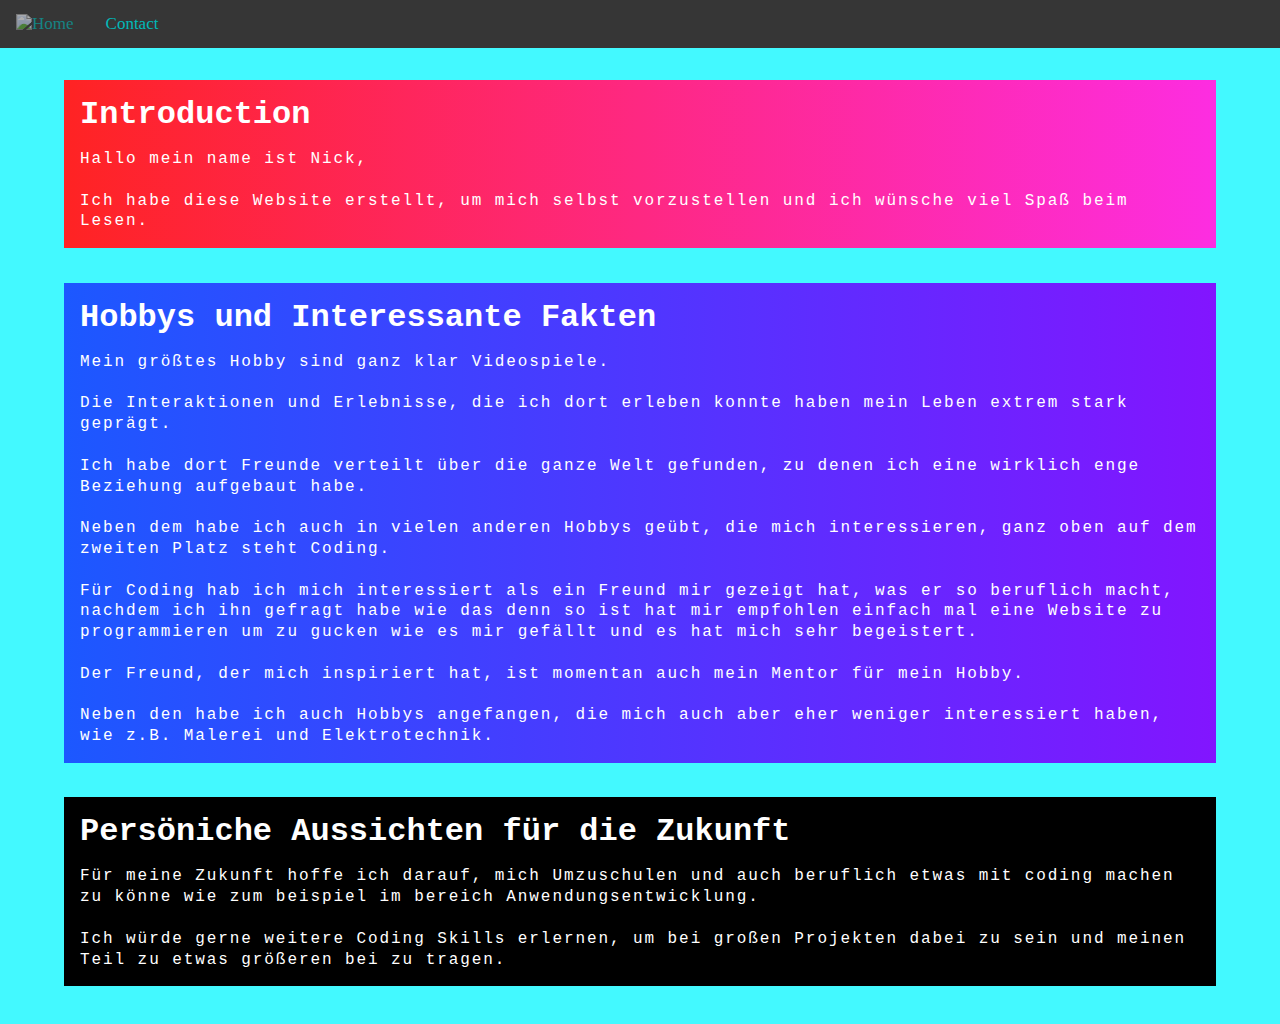
==== index.html @ 75762c8c "testing" ====
<!DOCTYPE html>
<html lang="en">
<head>
    <meta charset="UTF-8">
    <meta name="viewport" content="width=device-width, initial-scale=1.0">
    <link rel="stylesheet" href="./style.css" />
    <title>Entery_Site</title>
</head>
<body>
    <div class="navbar">
        <a class="active" href="default.asp">
            <img src="foxyicon.png" alt="Home" style="width:49px;height:49px;">
        </a>
        <a href="./Contact.html">Contact</a>
    </div>
    <div class="flex-box">
        <div class="box1">
            <div class="headers">
                <b>
                    Introduction
                </b><br>
            </div>
            <div class="content_text">
            Hallo mein name ist Nick,<br>
            <br>
            Ich habe diese Website erstellt, um mich selbst vorzustellen und ich wünsche viel Spaß beim Lesen.
            </div>
        </div>
        <div class="box2">
            <div class="headers">
                <b>
                    Hobbys und Interessante Fakten 
                </b><br>
            </div>
            <div class="content_text">
                Mein größtes Hobby sind ganz klar Videospiele.<br>
                <br>
                Die Interaktionen und Erlebnisse, die ich dort erleben konnte haben mein Leben extrem stark geprägt.<br>
                <br>
                Ich habe dort Freunde verteilt über die ganze Welt gefunden, zu denen ich eine wirklich enge Beziehung aufgebaut habe.<br>
                <br>
                Neben dem habe ich auch in vielen anderen Hobbys geübt, die mich interessieren, ganz oben auf dem zweiten Platz steht Coding.<br>
                <br>
                Für Coding hab ich mich interessiert als ein Freund mir gezeigt hat, was er so beruflich macht, nachdem ich ihn gefragt habe wie das denn so ist hat mir empfohlen einfach mal eine Website zu programmieren um zu gucken wie es mir gefällt und es hat mich sehr begeistert.<br>
                <br>
                Der Freund, der mich inspiriert hat, ist momentan auch mein Mentor für mein Hobby.<br>
                <br>
                Neben den habe ich auch Hobbys angefangen, die mich auch aber eher weniger interessiert haben, wie z.B. Malerei und Elektrotechnik.
            </div>
        </div>
        <div class="box3">
            <div class="headers">
                <b>
                    Persöniche Aussichten für die Zukunft
                </b><br>
            </div>
            <div class="content_text">
                Für meine Zukunft hoffe ich darauf, mich Umzuschulen und auch beruflich etwas mit coding machen zu könne wie zum beispiel im bereich Anwendungsentwicklung.<br>
                <br>
                Ich würde gerne weitere Coding Skills erlernen, um bei großen Projekten dabei zu sein und meinen Teil zu etwas größeren bei zu tragen.<br>
            </div>
        </div>
    </div>
    </body>
</body>
</html>
---- style.css ----
html {
  min-height: 100vh;
  background-color: rgb(67, 249, 255);
}
body {
  margin: 0;
}
.flex-box {
  display: flex;
  flex-direction: column;
  justify-content: center;
  width: 90%;
  margin: auto;
  margin-top: 5rem;
}
.box1 {
  padding: 1rem;
  color: white;
  display: block;
  background-image: linear-gradient(
    to right,
    rgb(255, 35, 35),
    rgb(253, 45, 225)
  );
  margin-bottom: 3%;
  font-family: titillium, monospace, "Times New Roman";
}
.box2 {
  padding: 1rem;
  color: white;
  display: block;
  background-image: linear-gradient(
    to right,
    rgb(28, 88, 255),
    rgb(130, 21, 255)
  );
  margin-bottom: 3%;
  font-family: titillium, monospace, "Times New Roman";
}
.box3 {
  padding: 1rem;
  color: white;
  display: block;
  background: black;
  margin-bottom: 3%;
  font-family: titillium, monospace, "Times New Roman";
}
.headers {
  margin-bottom: 1rem;
  text-align: left;
  font-size: 2rem;
  font-family: titillium, monospace, "Times New Roman";
}
.content_text {
  letter-spacing: 0.12rem;
  line-height: 1.3rem;
}
.navbar {
  background-color: rgb(54, 54, 54);
  overflow: hidden;
  top: 0;
  width: 100%;
  position: fixed;
}
.navbar a {
  float: left;
  color: rgb(1, 185, 185);
  text-align: center;
  padding: 14px 16px;
  font-size: 17px;
  text-decoration: none;
}
.navbar a:hover {
  opacity: 0.6;
  color: rgb(245, 75, 45);
}
.navbar a.active {
  animation: shade 5s infinite;
  color: rgb(1, 185, 185);
}
@keyframes shade {
  0% {
    background-color: rgb(67, 249, 255);
  }
  33% {
    background-color: rgb(54, 54, 54);
  }
  66% {
    background-color: rgb(67, 249, 255);
  }
  99% {
    background-color: rgb(54, 54, 54);
  }
}
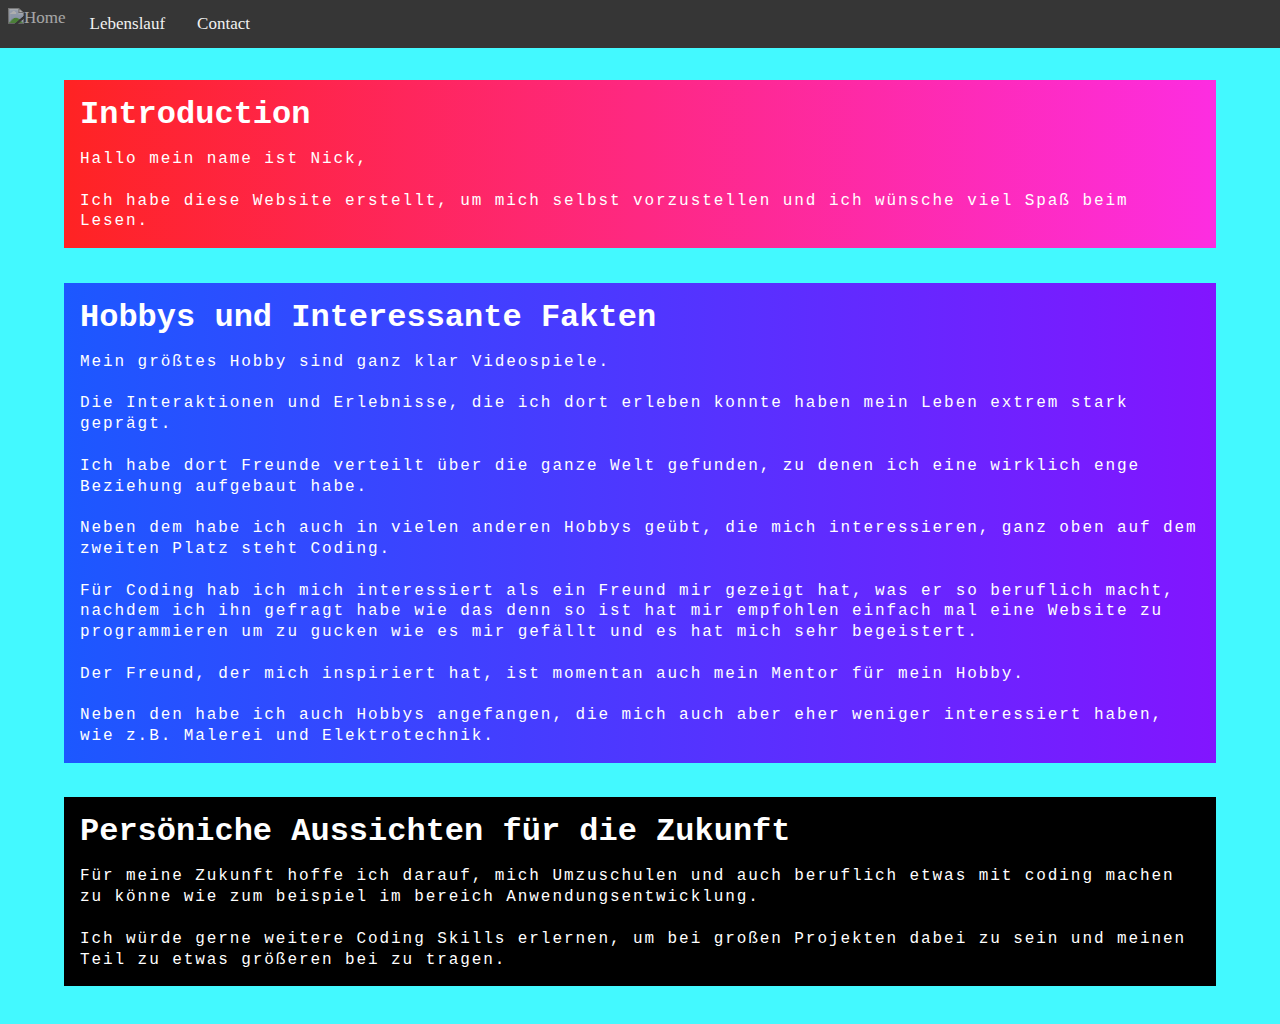
==== commit 7a7345a4: "Content for Lebenslauf and new box style" ====
--- a/index.html
+++ b/index.html
@@ -4,14 +4,15 @@
     <meta charset="UTF-8">
     <meta name="viewport" content="width=device-width, initial-scale=1.0">
     <link rel="stylesheet" href="./style.css" />
-    <title>Entery_Site</title>
+    <title>Home Page</title>
 </head>
 <body>
     <div class="navbar">
-        <a class="active" href="default.asp">
-            <img src="foxyicon.png" alt="Home" style="width:49px;height:49px;">
+        <a class="active" href="./index.html">
+            <img src="https://github.com/HANZZZZZZZZ/LittleTestSite/blob/main/images/foxyicon.png?raw=true" alt="Home" style="width:2rem;height:2rem;">
         </a>
-        <a href="./Contact.html">Contact</a>
+        <a href="./lebenslauf.html">Lebenslauf</a>
+        <a href="./contact.html">Contact</a>
     </div>
     <div class="flex-box">
         <div class="box1">
--- a/style.css
+++ b/style.css
@@ -45,15 +45,39 @@
   margin-bottom: 3%;
   font-family: titillium, monospace, "Times New Roman";
 }
+.box4 {
+  padding: 1rem;
+  color: white;
+  display: block;
+  background-image: linear-gradient(to right, red, orange);
+  margin-bottom: 3%;
+  font-family: titillium, monospace, "Times New Roman";
+}
 .headers {
   margin-bottom: 1rem;
   text-align: left;
   font-size: 2rem;
   font-family: titillium, monospace, "Times New Roman";
 }
+.headersContact {
+  margin-bottom: 1rem;
+  text-align: center;
+  font-size: 2rem;
+  font-family: titillium, monospace, "Times New Roman";
+}
+.ListHeaders {
+  padding-top: 1rem;
+  padding-bottom: 1rem;
+  font-size: 1.5rem;
+}
 .content_text {
   letter-spacing: 0.12rem;
   line-height: 1.3rem;
+}
+.content_textContact {
+  letter-spacing: 0.12rem;
+  line-height: 1.3rem;
+  text-align: center;
 }
 .navbar {
   background-color: rgb(54, 54, 54);
@@ -64,19 +88,32 @@
 }
 .navbar a {
   float: left;
-  color: rgb(1, 185, 185);
+  color: rgb(241, 241, 241);
   text-align: center;
-  padding: 14px 16px;
+  padding: 0.875rem 1rem;
   font-size: 17px;
   text-decoration: none;
 }
 .navbar a:hover {
   opacity: 0.6;
-  color: rgb(245, 75, 45);
+  color: rgb(67, 249, 255);
+}
+.navbar a.activeContact:hover {
+  opacity: 0.6;
+  color: rgb(67, 249, 255);
 }
 .navbar a.active {
   animation: shade 5s infinite;
-  color: rgb(1, 185, 185);
+  color: rgb(241, 241, 241);
+  padding: 0.5rem 0.5rem 0.2rem 0.5rem;
+}
+.navbar a.notactive {
+  color: rgb(54, 54, 54);
+  padding: 0.5rem 0.5rem 0.21rem 0.5rem;
+}
+.navbar a.activeContact {
+  animation: shade 5s infinite;
+  color: rgb(241, 241, 241);
 }
 @keyframes shade {
   0% {
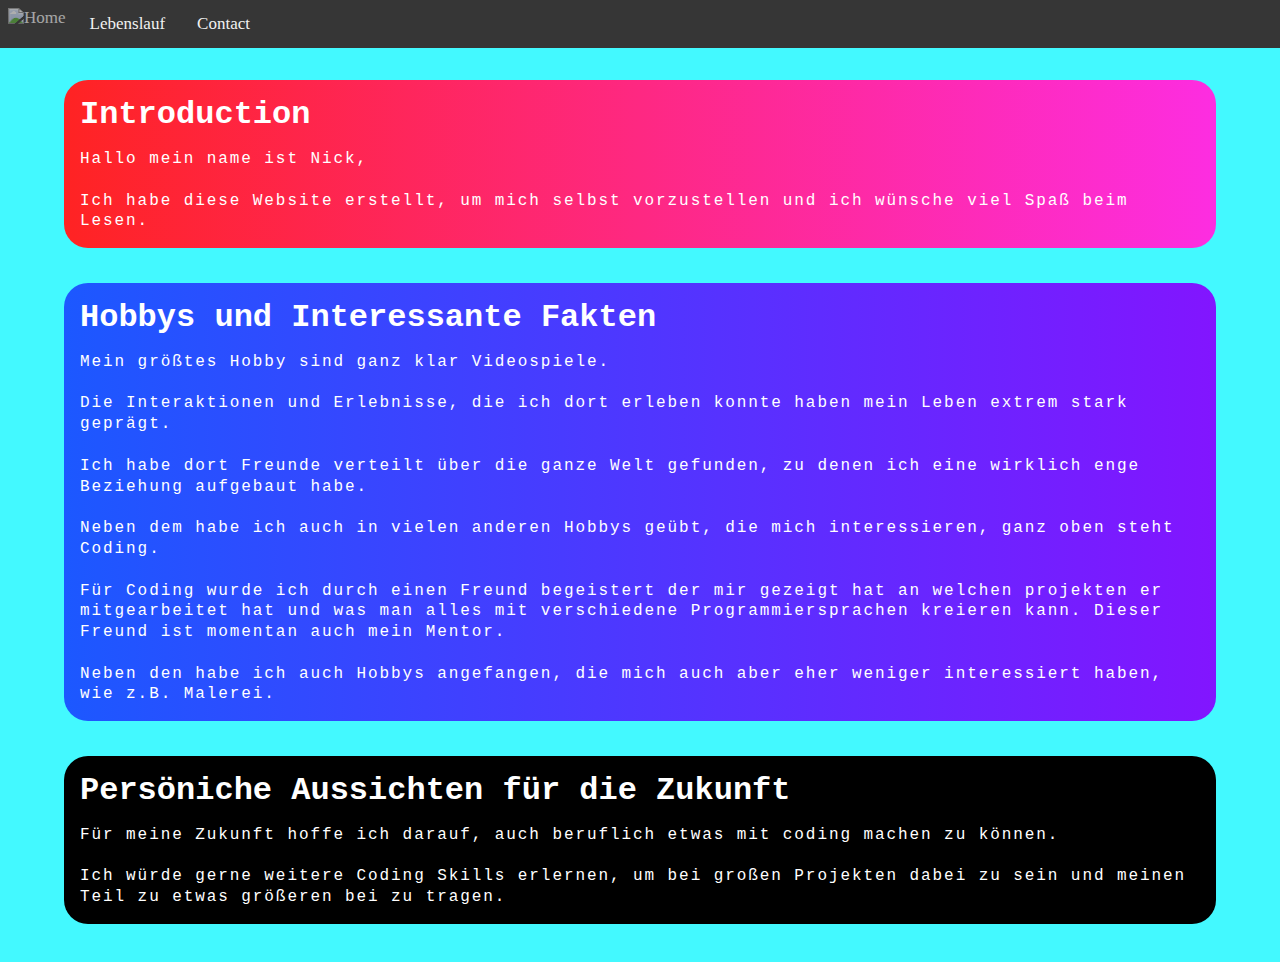
==== commit bef8b95e: "Inhalt chnaged and improved" ====
--- a/index.html
+++ b/index.html
@@ -40,13 +40,12 @@
                 <br>
                 Ich habe dort Freunde verteilt über die ganze Welt gefunden, zu denen ich eine wirklich enge Beziehung aufgebaut habe.<br>
                 <br>
-                Neben dem habe ich auch in vielen anderen Hobbys geübt, die mich interessieren, ganz oben auf dem zweiten Platz steht Coding.<br>
+                Neben dem habe ich auch in vielen anderen Hobbys geübt, die mich interessieren, ganz oben steht Coding.<br>
                 <br>
-                Für Coding hab ich mich interessiert als ein Freund mir gezeigt hat, was er so beruflich macht, nachdem ich ihn gefragt habe wie das denn so ist hat mir empfohlen einfach mal eine Website zu programmieren um zu gucken wie es mir gefällt und es hat mich sehr begeistert.<br>
+                Für Coding wurde ich durch einen Freund begeistert der mir gezeigt hat an welchen projekten er mitgearbeitet hat und was man alles mit verschiedene Programmiersprachen kreieren kann.
+                Dieser Freund ist momentan auch mein Mentor.<br>
                 <br>
-                Der Freund, der mich inspiriert hat, ist momentan auch mein Mentor für mein Hobby.<br>
-                <br>
-                Neben den habe ich auch Hobbys angefangen, die mich auch aber eher weniger interessiert haben, wie z.B. Malerei und Elektrotechnik.
+                Neben den habe ich auch Hobbys angefangen, die mich auch aber eher weniger interessiert haben, wie z.B. Malerei.
             </div>
         </div>
         <div class="box3">
@@ -56,7 +55,7 @@
                 </b><br>
             </div>
             <div class="content_text">
-                Für meine Zukunft hoffe ich darauf, mich Umzuschulen und auch beruflich etwas mit coding machen zu könne wie zum beispiel im bereich Anwendungsentwicklung.<br>
+                Für meine Zukunft hoffe ich darauf, auch beruflich etwas mit coding machen zu können.<br>
                 <br>
                 Ich würde gerne weitere Coding Skills erlernen, um bei großen Projekten dabei zu sein und meinen Teil zu etwas größeren bei zu tragen.<br>
             </div>
--- a/style.css
+++ b/style.css
@@ -15,6 +15,7 @@
 }
 .box1 {
   padding: 1rem;
+  border-radius: 1.5rem;
   color: white;
   display: block;
   background-image: linear-gradient(
@@ -27,6 +28,7 @@
 }
 .box2 {
   padding: 1rem;
+  border-radius: 1.5rem;
   color: white;
   display: block;
   background-image: linear-gradient(
@@ -39,6 +41,7 @@
 }
 .box3 {
   padding: 1rem;
+  border-radius: 1.5rem;
   color: white;
   display: block;
   background: black;
@@ -47,11 +50,37 @@
 }
 .box4 {
   padding: 1rem;
+  border-radius: 1.5rem;
   color: white;
   display: block;
   background-image: linear-gradient(to right, red, orange);
   margin-bottom: 3%;
   font-family: titillium, monospace, "Times New Roman";
+}
+.box5 {
+  padding: 1rem;
+  color: white;
+  display: flex;
+  justify-content: center;
+  background-image: linear-gradient(to right, red, orange);
+  margin-bottom: 3%;
+  font-family: titillium, monospace, "Times New Roman";
+}
+.headcomment {
+  text-align: center;
+  font-size: 1.3rem;
+  font-family: titillium, monospace, "Times New Roman";
+}
+.input {
+  width: 10rem;
+  margin-bottom: 1rem;
+  justify-content: center;
+}
+.input2 {
+  width: 50rem;
+  height: 5rem;
+  margin: auto;
+  margin-bottom: 1rem;
 }
 .headers {
   margin-bottom: 1rem;
@@ -119,13 +148,16 @@
   0% {
     background-color: rgb(67, 249, 255);
   }
-  33% {
+  25% {
     background-color: rgb(54, 54, 54);
   }
-  66% {
+  50% {
     background-color: rgb(67, 249, 255);
   }
-  99% {
+  75% {
     background-color: rgb(54, 54, 54);
   }
+  100% {
+    background-color: rgb(67, 249, 255);
+  }
 }
